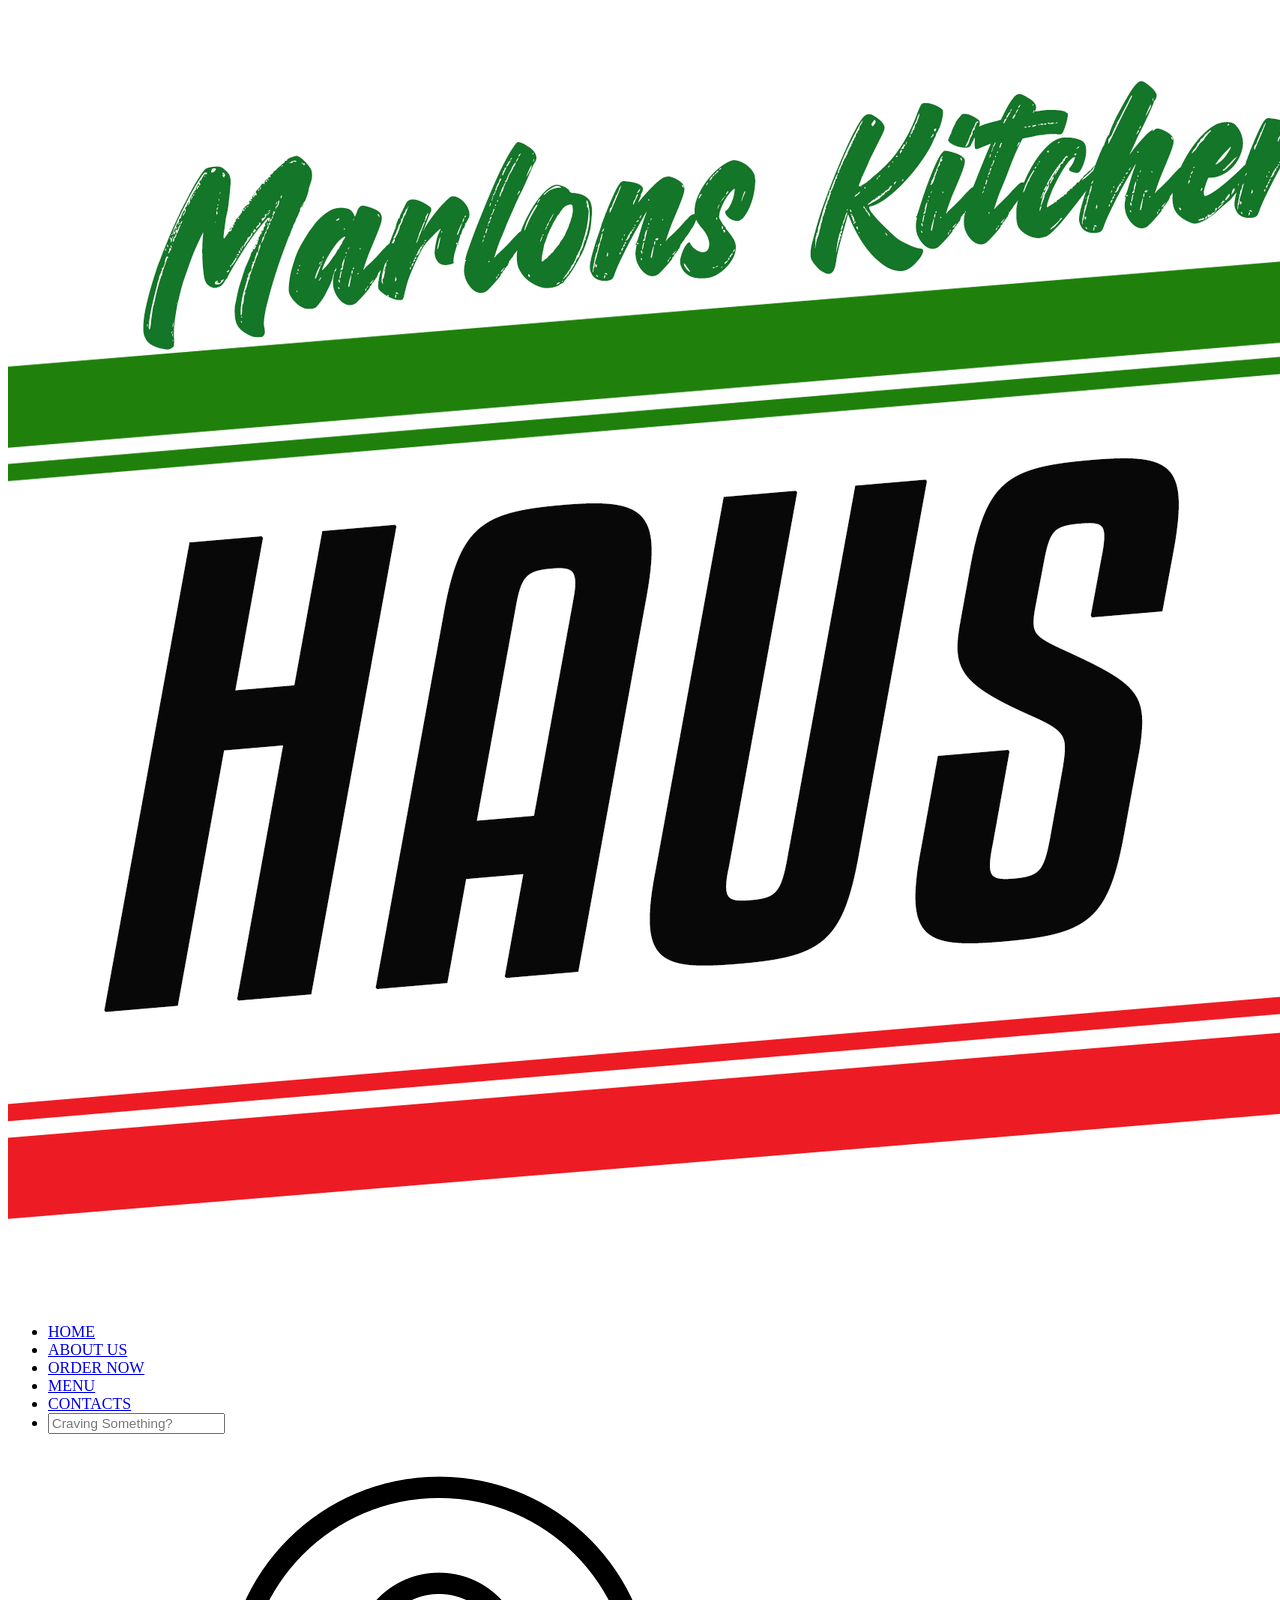
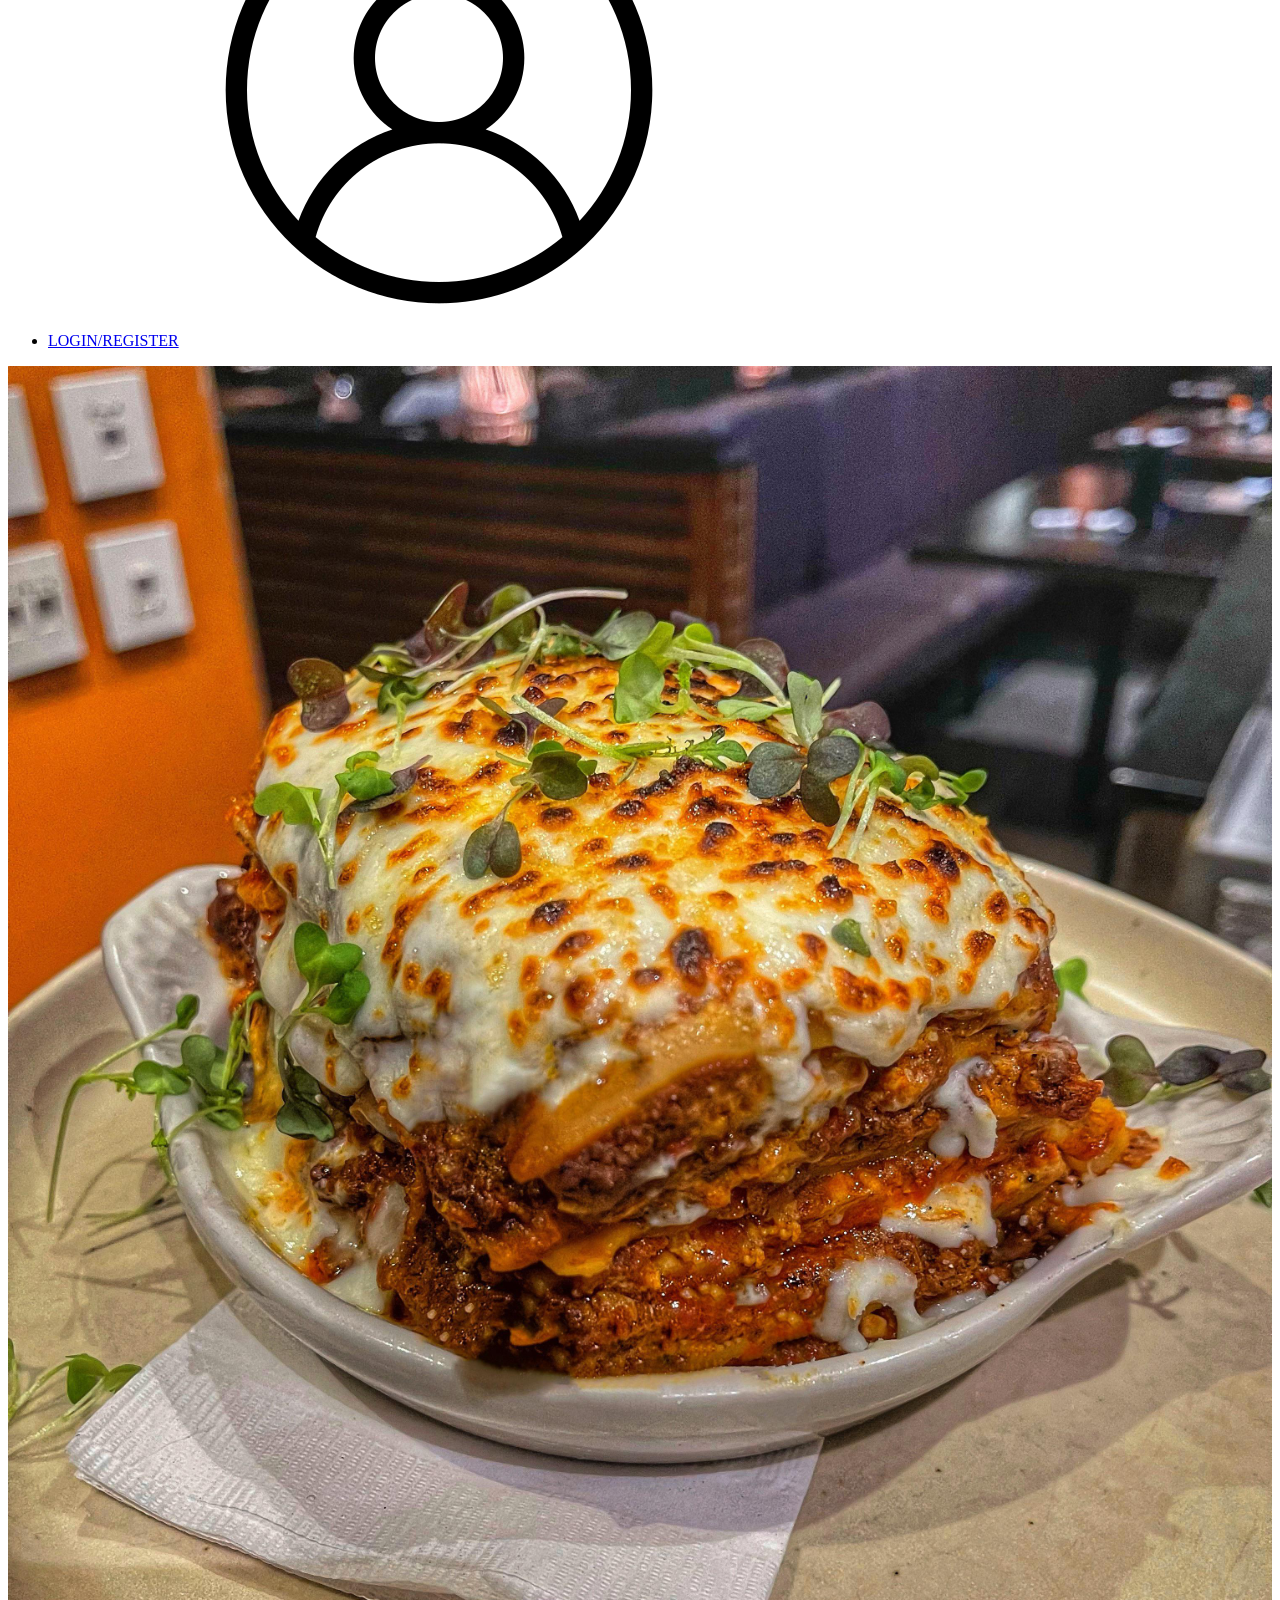
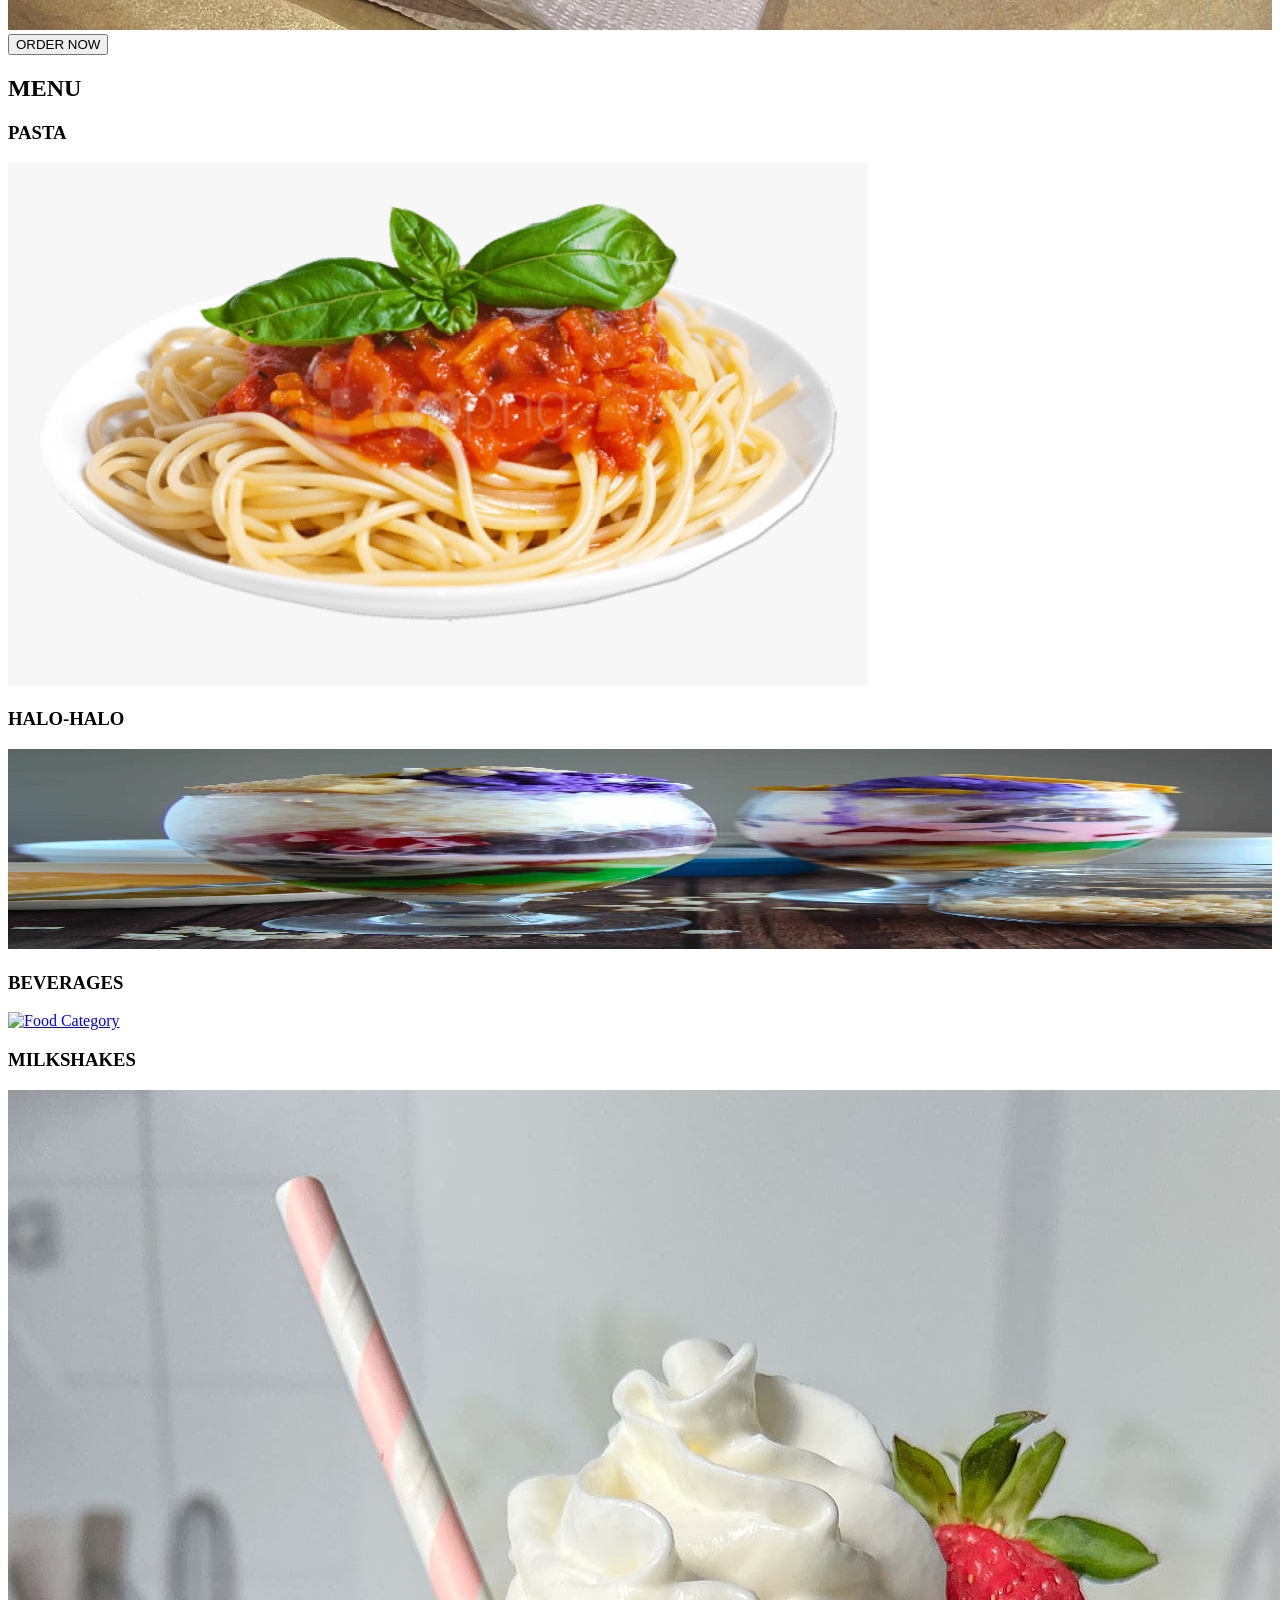
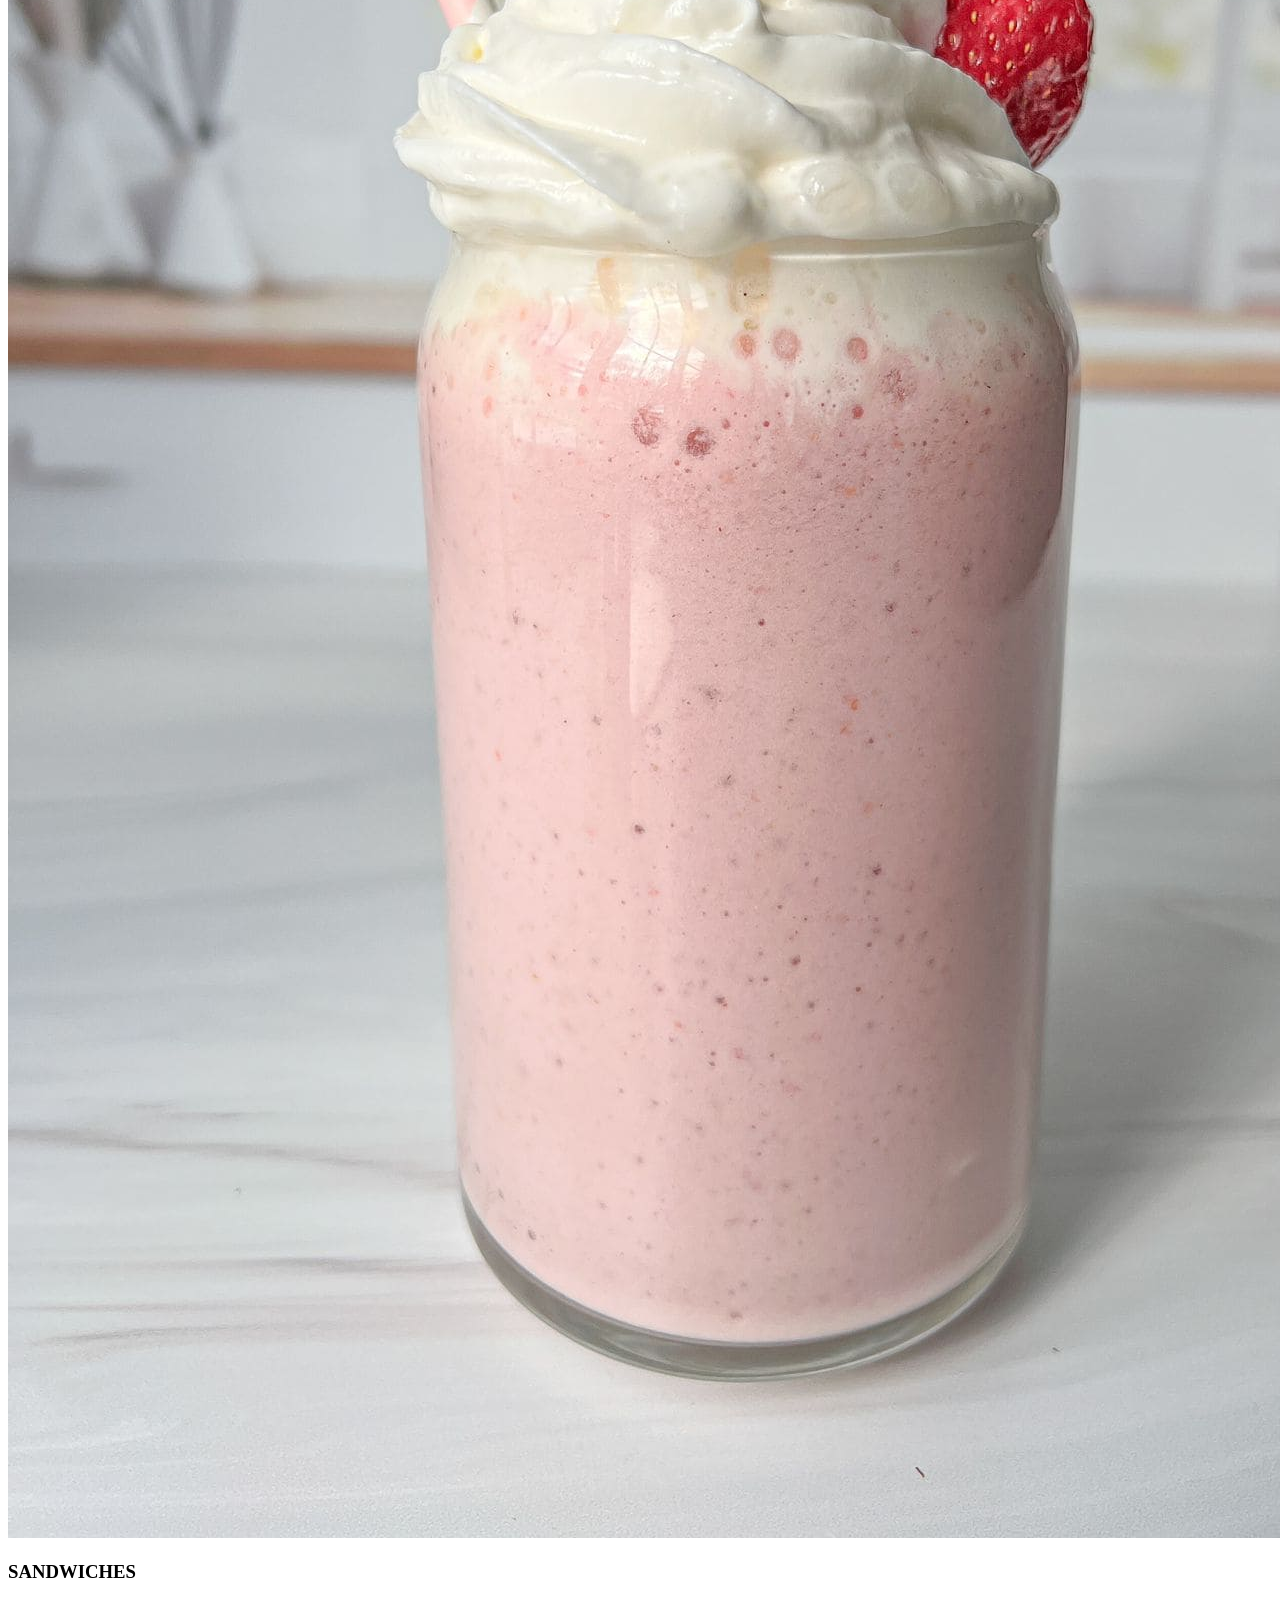
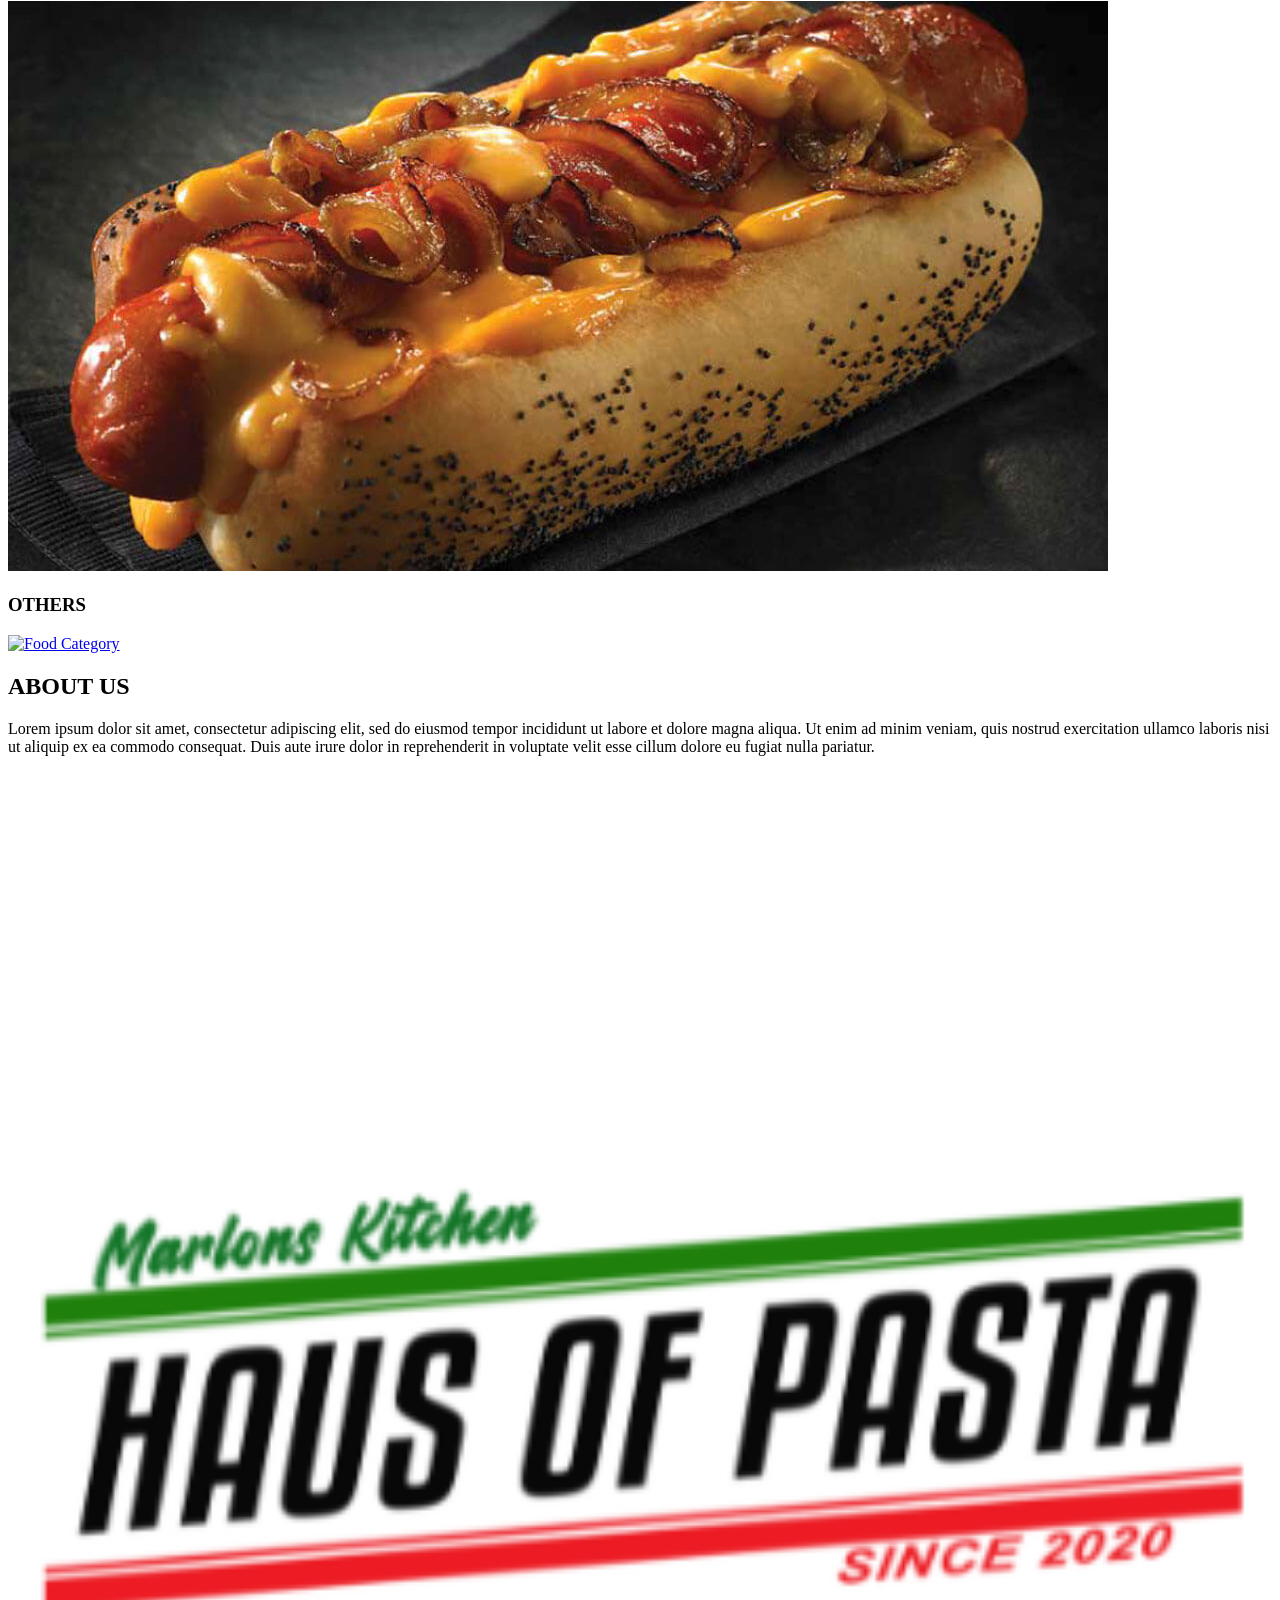
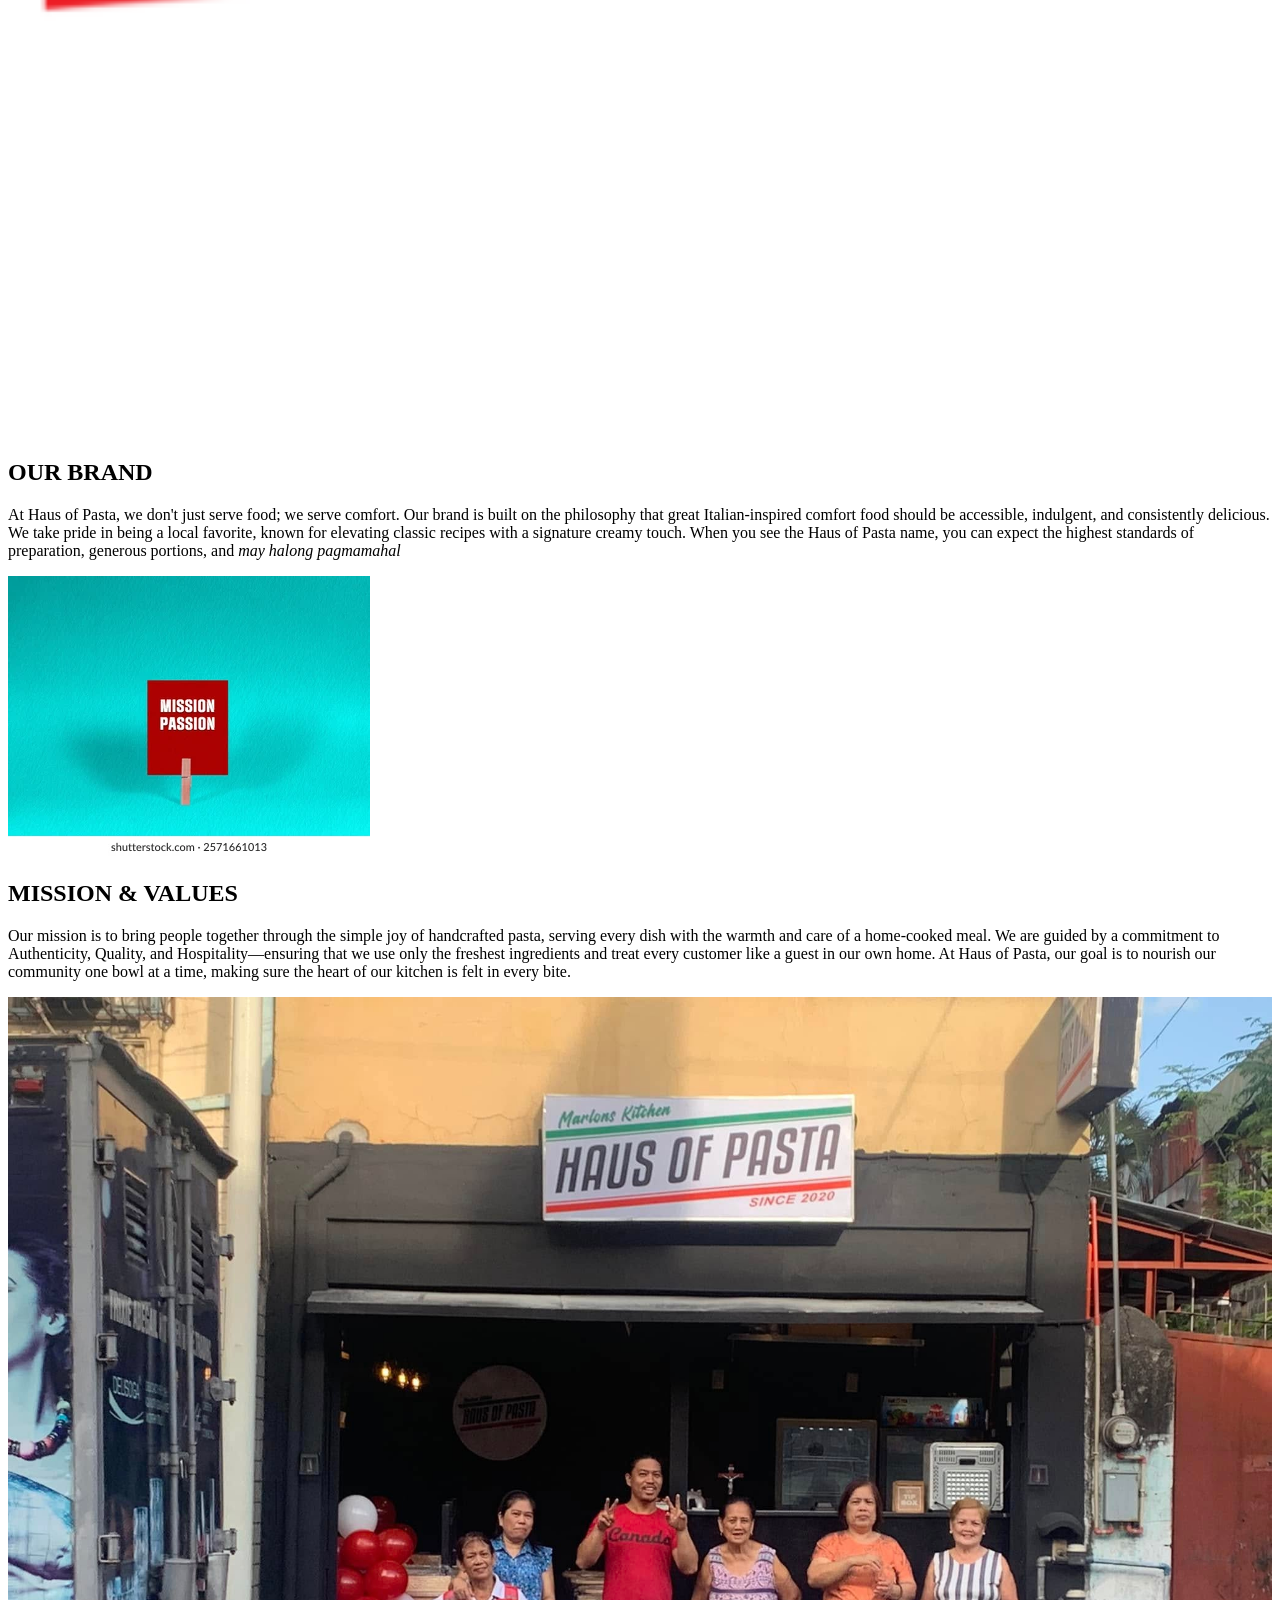
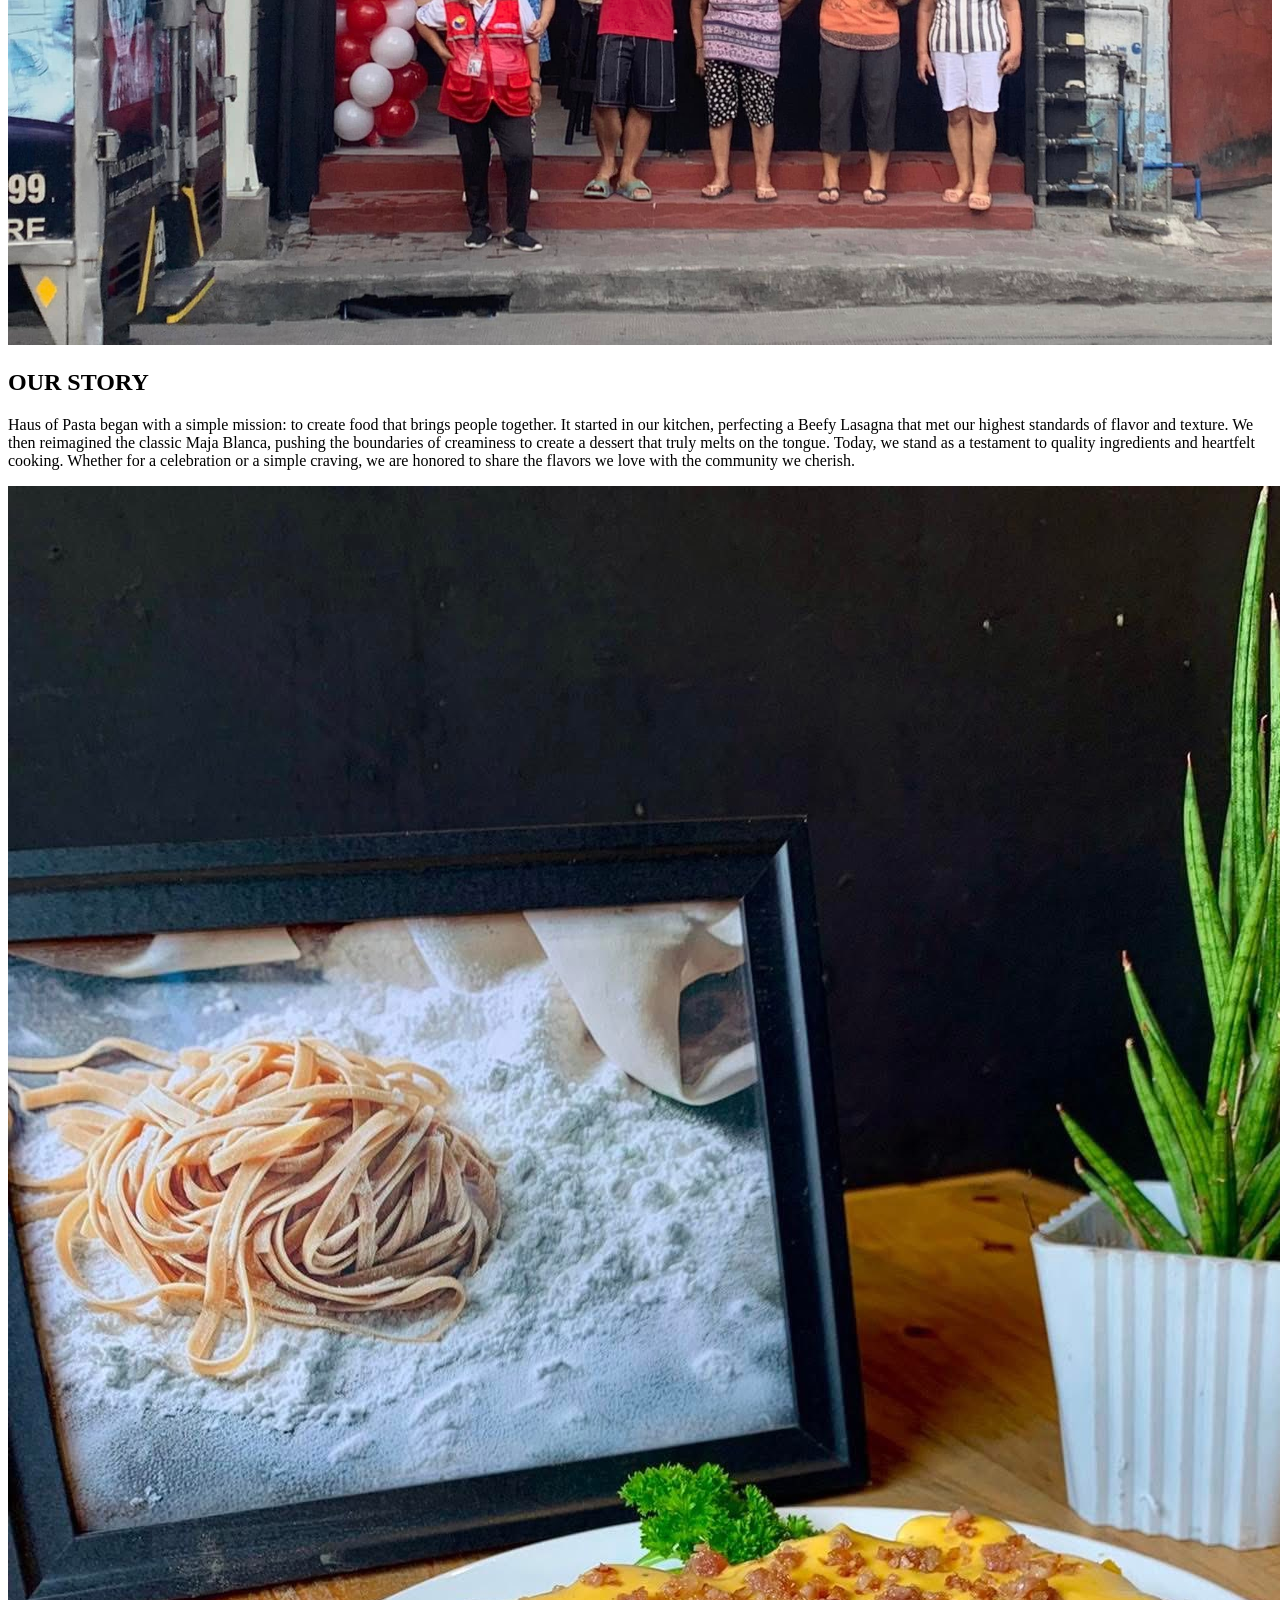
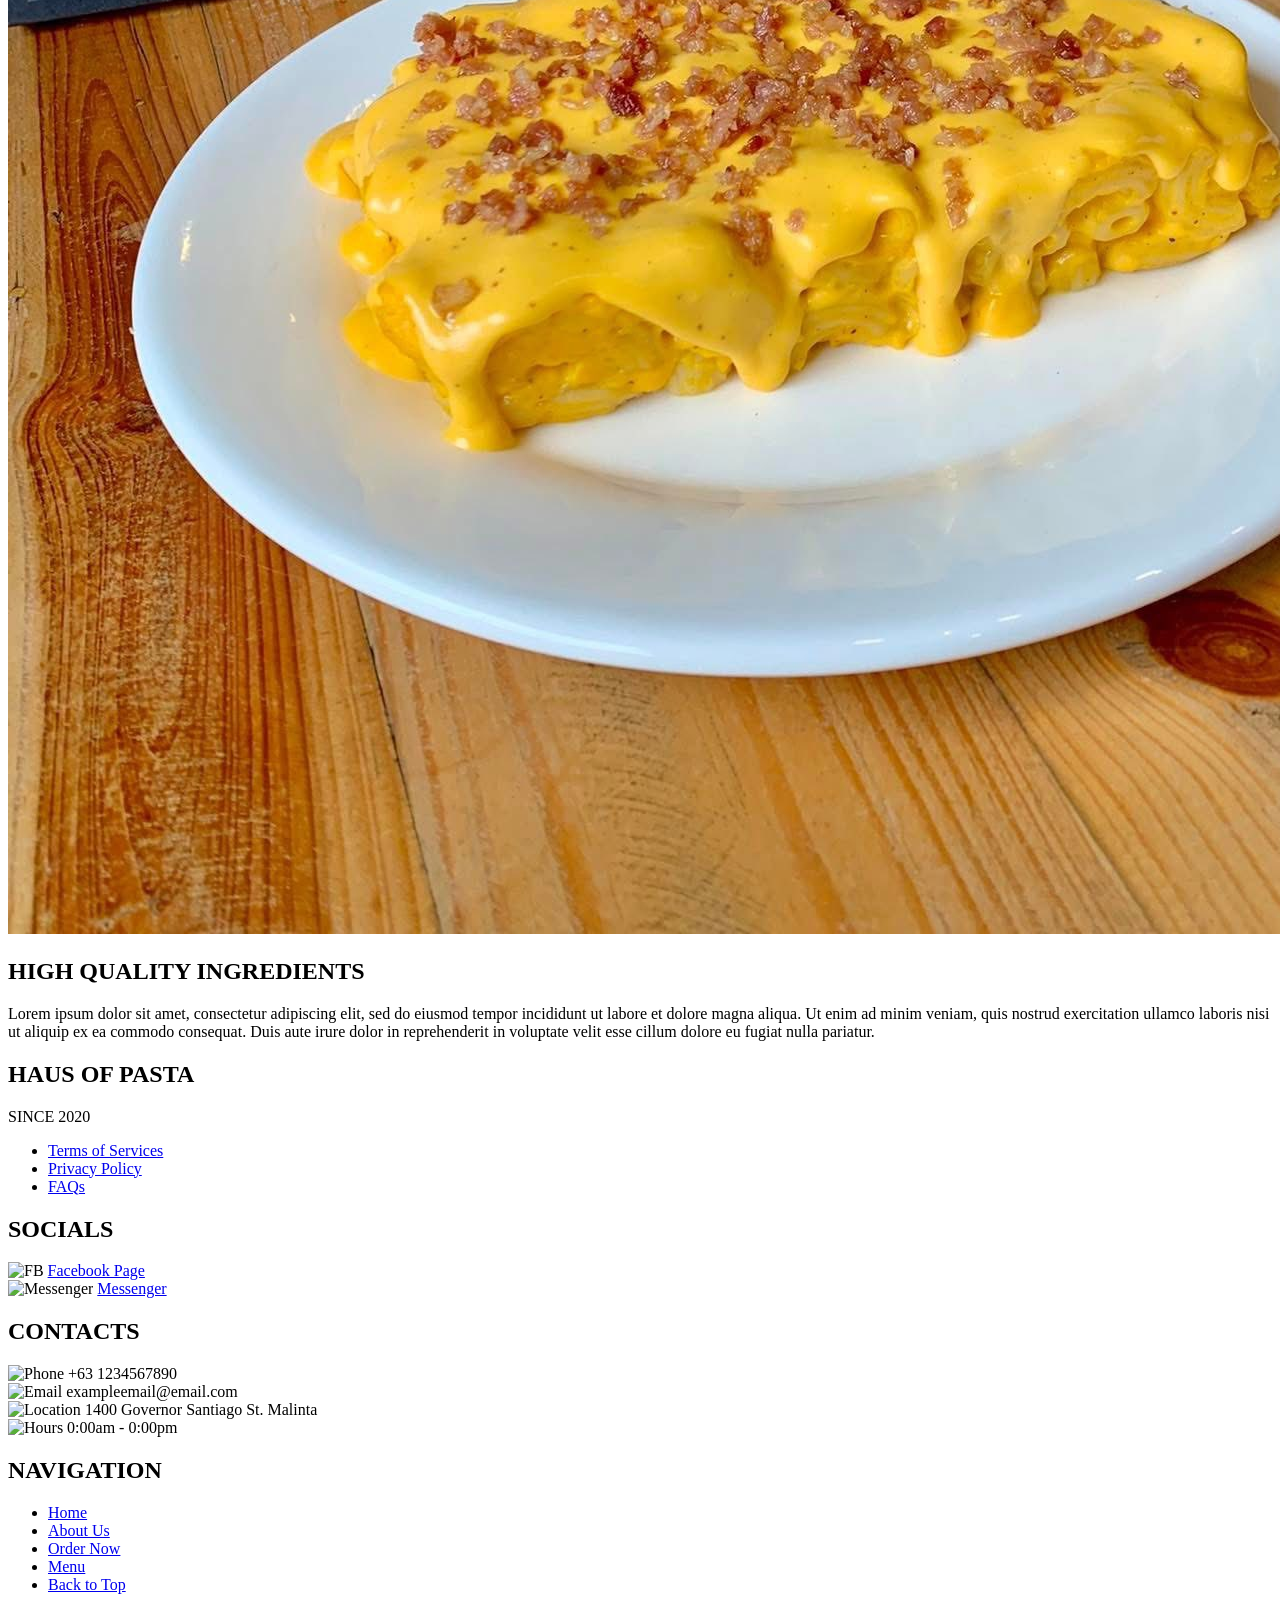
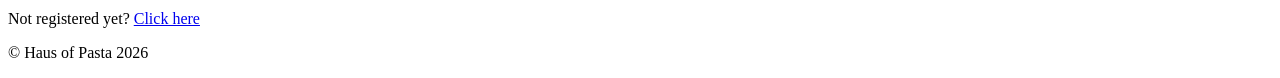
==== index.html @ d028246e "Add files via upload" ====
<!DOCTYPE html>
<html lang="en">
<head>
    <meta charset="UTF-8">
    <meta name="viewport" content="width=device-width, initial-scale=1.0">
    <link  rel="icon" type="image/png" href="/assets/Favicon.png">
    <title>Haus of Pasta</title>
    <link rel="stylesheet" href="/css/style.css">
    <link href="https://fonts.googleapis.com/css2?family=Inter:wght@400;700;900&display=swap" rel="stylesheet">
</head>
<body>

<header class="main-nav">
    <div class="logo">
        <img src="/assets/Logo.png" alt="Logo">
    </div>
    <nav class="nav-links">
        <ul>
            <li><a href="index.html">HOME</a></li>
            <li><a href="index.html#aboutUs">ABOUT US</a></li>
            <li><a href="order_form.html">ORDER NOW</a></li>
            <li><a href="menu.html">MENU</a></li>
            <li><a href="index.html#contact">CONTACTS</a></li>

            <li class="search-area">
                <input type="text" id="searchBox" placeholder="Craving Something?">
            </li>

            <li id="log_regArea">   
                <a href="log_reg.html">LOGIN/REGISTER</a>
                <img src="/assets/profile.png" alt="Profile">
            </li>
        </ul>
    </nav>
            
    </header>
     <span class="stripe1"></span>
    <section class="hero-section">
        
        <div class="slideShow">
            <div class="mySlides">
            <img src="/assets/5pa4serhir581.jpg" style="width:100%">

            <!-- 
            <div class="mySlides">
            <div class="numbertext">2 / 3</div>
            <img src="/assets/37-371273_pasta-pomodoro-hd-png-download.png" style="width:100%">

            <div class="mySlides">
            <div class="numbertext">3 / 3</div>
            <img src="/assets/360_F_109362819_xQOWZnMKazTy9PMsYRcBH3CUtgZEmG2Z.jpg" style="width:100%">
        </div> -->
            <!-- <img src="" alt="Slide 1">
            <img src="" alt="Slide 2">
            <img src="" alt="Slide 3">
        </div> -->

            <!-- <div style="text-align:center">
    <span class="dot"></span> 
    <span class="dot"></span> 
    <span class="dot"></span> 
        </div> -->
        <div class="hero-button-wrapper">
            <a href="menu.html"><button class="btn">ORDER NOW</button></a>
        </div>
        <span class="stripe2"></span>

    </section>
        <!-- <a href="menu.html" style="text-align: center; justify-content: center;"><button class="btn" href="menu.html" style="border: none; background-color: green; color: white;">Order Now!</button></a> -->


        

    <!-- <section class="mainBody">
        <div>
            <h1 style="color: #ffffff">Hello World</h1>
        </div>
    </section> -->

    <section class="menu-section">
    <h1 class="menu-title">MENU</h1>
    
    <div class="menu-grid">
        <div class="menu-card">
            <h3>PASTA</h3>
            <div class="image-container">
                <a href="#"><img src="/assets/37-371273_pasta-pomodoro-hd-png-download.png" alt="Food Category"></a>
            </div>
        </div>

        <div class="menu-card">
            <h3>HALO-HALO</h3>
            <div class="image-container">
                <a href="#"><img src="/assets/halo-halo-7.jpg" alt="Food Category" style="width: 100%; height: 200px;"></a>
            </div>
        </div>

        <div class="menu-card">
            <h3>BEVERAGES</h3>
            <div class="image-container">
                <a href="#"><img src="/assets/Root_beer_in_glass_mug.jpg" alt="Food Category"></a>
            </div>
        </div>

        <div class="menu-card">
            <h3>MILKSHAKES</h3>
            <div class="image-container">
                <a href="#"><img src="/assets/Strawberry-Protein-Shake-.jpeg" alt="Food Category"></a>
            </div>
        </div>

        <div class="menu-card">
            <h3>SANDWICHES</h3>
            <div class="image-container">
                <a href="#"><img src="/assets/recipe-desktop-merkts-cheesy-hot-dawg.jpg" alt="Food Category"></a>
            </div>
        </div>

        <div class="menu-card">
            <h3>OTHERS</h3>
            <div class="image-container">
                <a href="#"><img src="" alt="Food Category"></a>
            </div>
        </div>
    </div>
</section>

<section class="about_usSection" id="aboutUs">
<div class="about-header">
        <h1>ABOUT US</h1>
        <p class="about-intro">
            Lorem ipsum dolor sit amet, consectetur adipiscing elit, sed do eiusmod tempor incididunt ut labore et dolore magna aliqua. 
            Ut enim ad minim veniam, quis nostrud exercitation ullamco laboris nisi ut aliquip ex ea commodo consequat. 
            Duis aute irure dolor in reprehenderit in voluptate velit esse cillum dolore eu fugiat nulla pariatur.
        </p>
    </div>

    <div class="about-features">
        <div class="feature-item">
            <div class="circle-img"><img src="/assets/Favicon.png" alt="Our Brand" style="width: 100%; height: 100%;"></div>
            <h2>OUR BRAND</h2>
            <p>At Haus of Pasta, we don't just serve food; we serve comfort. Our brand is built on the philosophy that great Italian-inspired comfort food should be accessible, indulgent, and consistently delicious. We take pride in being a local favorite, known for elevating classic recipes with a signature creamy touch. When you see the Haus of Pasta name, you can expect the highest standards of preparation, generous portions, and <i>may halong pagmamahal</i></p>
        </div>

        <div class="feature-item">
            <div class="circle-img"><img src="/assets/mission-passion-symbol-concept-words-260nw-2571661013.webp" alt="Mission & Values"></div>
            <h2>MISSION & VALUES</h2>
            <p>Our mission is to bring people together through the simple joy of handcrafted pasta, serving every dish with the warmth and care of a home-cooked meal. We are guided by a commitment to Authenticity, Quality, and Hospitality—ensuring that we use only the freshest ingredients and treat every customer like a guest in our own home. At Haus of Pasta, our goal is to nourish our community one bowl at a time, making sure the heart of our kitchen is felt in every bite.</p>
        </div>

        <div class="feature-item">
            <div class="circle-img"><img src="/assets/hausofpastaStory.jpg" alt="Our Story" style="width: 100%; height: 100%;"></div>
            <h2>OUR STORY</h2>
            <p>Haus of Pasta began with a simple mission: to create food that brings people together. It started in our kitchen, perfecting a Beefy Lasagna that met our highest standards of flavor and texture. We then reimagined the classic Maja Blanca, pushing the boundaries of creaminess to create a dessert that truly melts on the tongue.

Today, we stand as a testament to quality ingredients and heartfelt cooking. Whether for a celebration or a simple craving, we are honored to share the flavors we love with the community we cherish.</p>
        </div>
    </div>

    <div class="ingredients-row">
        <div class="ingredients-img">
            <img src="/assets/macncheese.jpg" alt="High Quality Ingredients">
        </div>
        <div class="ingredients-text">
            <h2>HIGH QUALITY INGREDIENTS</h2>
            <p>Lorem ipsum dolor sit amet, consectetur adipiscing elit, sed do eiusmod tempor incididunt ut labore et dolore magna aliqua. Ut enim ad minim veniam, quis nostrud exercitation ullamco laboris nisi ut aliquip ex ea commodo consequat. Duis aute irure dolor in reprehenderit in voluptate velit esse cillum dolore eu fugiat nulla pariatur.</p>
        </div>
    </div>
</section>



<footer class="site-footer" id="contact">
    <div class="footer-container">
        <div class="footer-col">
            <h2>HAUS OF PASTA</h2>
            <p class="since-text">SINCE 2020</p>
            <ul class="footer-links">
                <li><a href="#">Terms of Services</a></li>
                <li><a href="#">Privacy Policy</a></li>
                <li><a href="#">FAQs</a></li>
            </ul>
        </div>

        <div class="footer-col">
            <h2>SOCIALS</h2>
            <div class="contact-item">
                <img src="/assets/facebook-icon.png" alt="FB">
                <a href="https://www.facebook.com/HausofPastabyMarlonsKitchen" ><span>Facebook Page</span></a>
            </div>
            <div class="contact-item">
                <img src="/assets/messenger-icon.png" alt="Messenger">
                <a href="https://www.facebook.com/HausofPastabyMarlonsKitchen" ><span>Messenger</span></a>
            </div>
        </div>

        <div class="footer-col">
            <h2>CONTACTS</h2>
            <div class="contact-item">
                <img src="/assets/phone-icon.png" alt="Phone">
                <span>+63 1234567890</span>
            </div>
            <div class="contact-item">
                <img src="/assets/email-icon.png" alt="Email">
                <span>exampleemail@email.com</span>
            </div>
            <div class="contact-item">
                <img src="/assets/location-icon.png" alt="Location">
                <span>1400 Governor Santiago St. Malinta</span>
            </div>
            <div class="contact-item">
                <img src="/assets/clock-icon.png" alt="Hours">
                <span>0:00am - 0:00pm</span>
            </div>
        </div>

        <div class="footer-col">
            <h2>NAVIGATION</h2>
            <ul class="footer-nav">
                <li><a href="#">Home</a></li>
                <li><a href="#">About Us</a></li>
                <li><a href="#">Order Now</a></li>
                <li><a href="#">Menu</a></li>
                <li><a href="#">Back to Top</a></li>
            </ul>
            <p class="reg-text">Not registered yet? <a href="log_reg.html">Click here</a></p>
        </div>
    </div>

    <div class="footer-bottom">
        <p>&copy; Haus of Pasta 2026</p>
    </div>
</footer>

<script src="/javascript/script.js"></script>


</body>
</html>
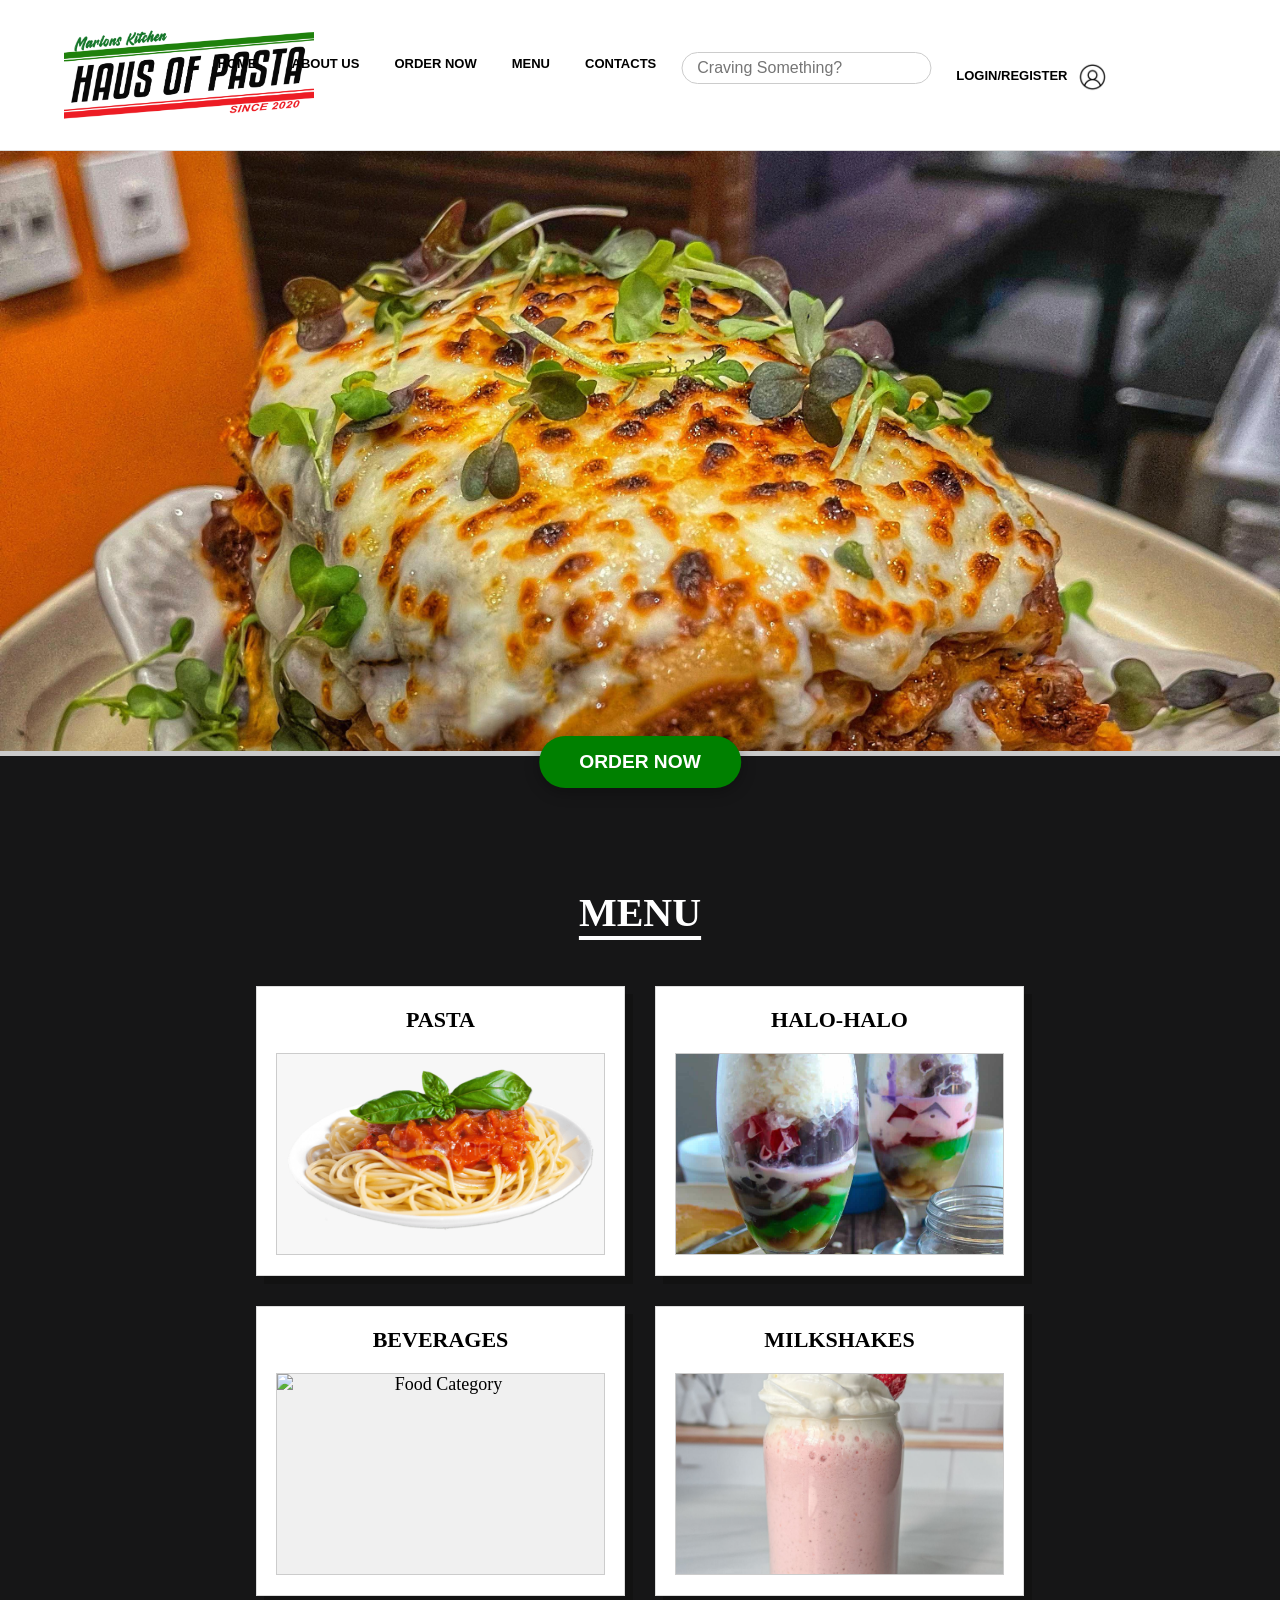
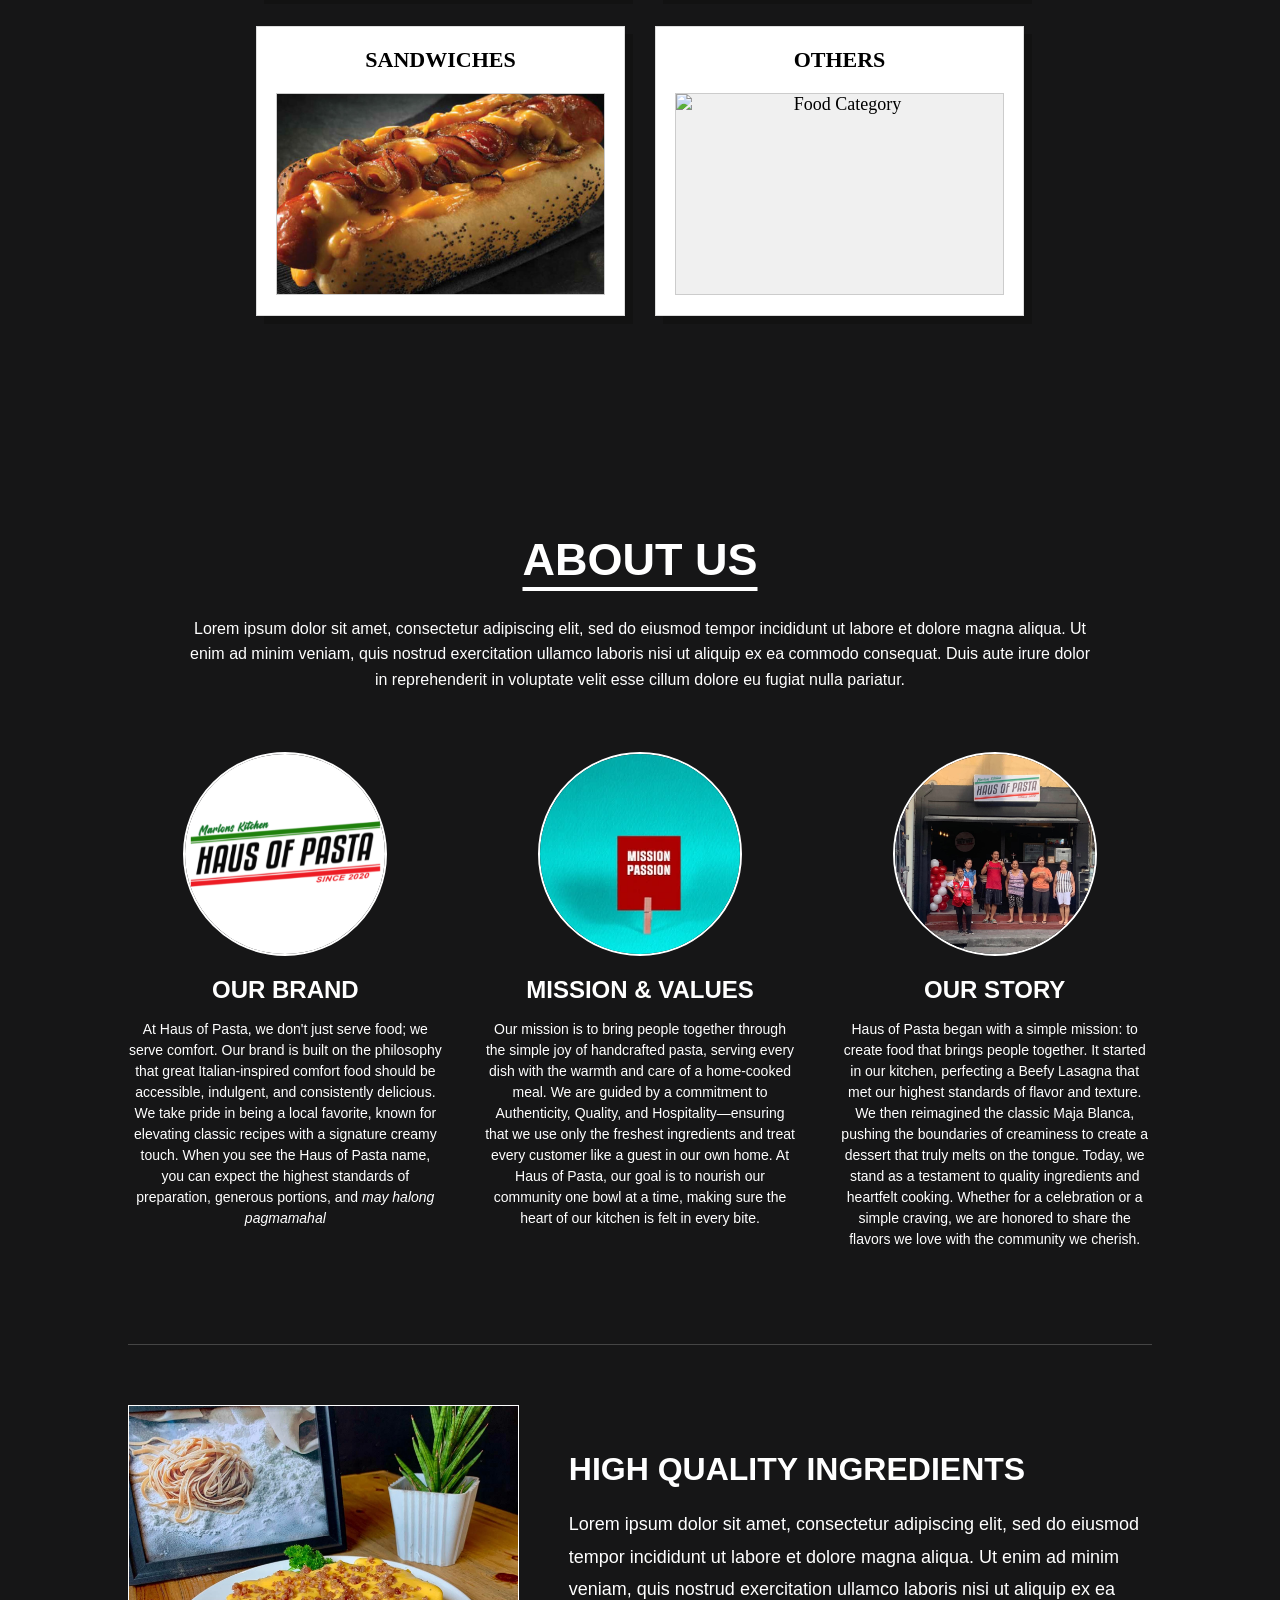
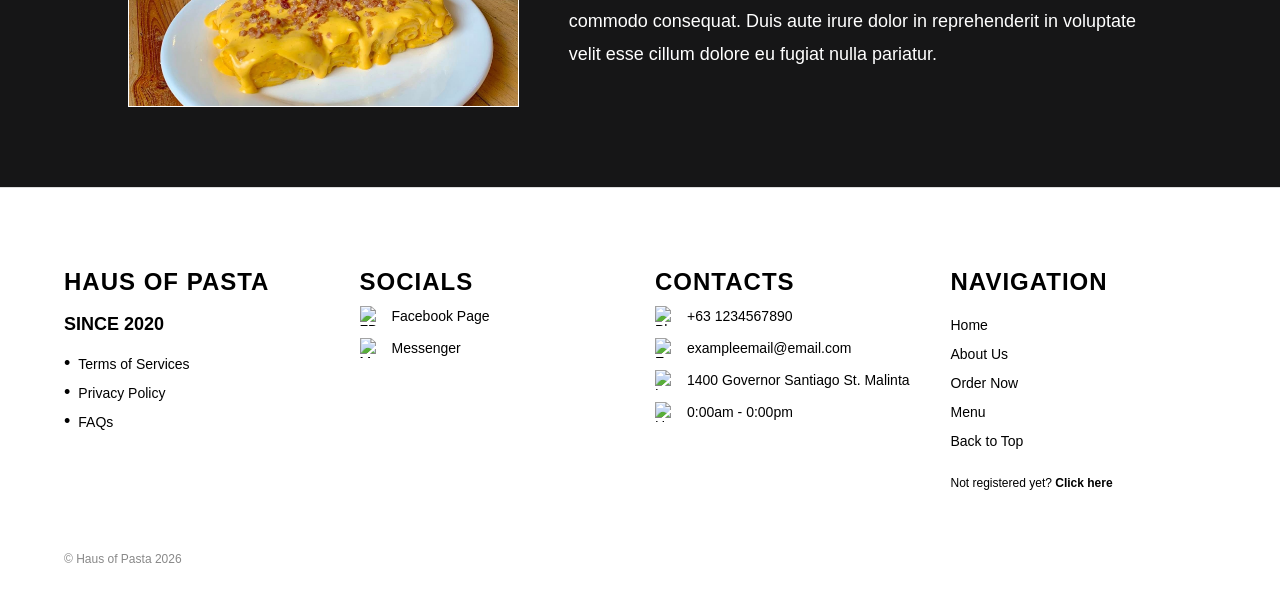
==== commit 41ce91fa: "Update index.html" ====
--- a/index.html
+++ b/index.html
@@ -5,7 +5,7 @@
     <meta name="viewport" content="width=device-width, initial-scale=1.0">
     <link  rel="icon" type="image/png" href="/assets/Favicon.png">
     <title>Haus of Pasta</title>
-    <link rel="stylesheet" href="/css/style.css">
+    <link rel="stylesheet" href="style.css">
     <link href="https://fonts.googleapis.com/css2?family=Inter:wght@400;700;900&display=swap" rel="stylesheet">
 </head>
 <body>
@@ -236,4 +236,4 @@
 
 
 </body>
-</html>+</html>
--- a/style.css
+++ b/style.css
@@ -0,0 +1,705 @@
+@font-face {
+    font-family: 'Norwester', serif;
+    src: url('fonts/norwester.woff2') format('woff2'),
+         url('fonts/norwester.woff') format('woff'),
+         url('fonts/norwester.otf') format('opentype');
+    font-weight: normal;
+    font-style: normal;
+}
+
+/* section {
+    background-image: url('/assets/fresh-vegetables-showcasing-colorful-ingredients-png.png');
+    background-repeat: repeat;
+    background-position: left;
+    background-size: contain; 
+} */
+
+a {
+    text-decoration: none;
+    color: black;
+}
+
+html {
+    scroll-behavior: smooth;
+}
+
+body {
+    font-family: 'Norwester';
+    background-color: #161617; 
+    color: #ffffff;
+    margin: 0;
+    padding: 0;
+    box-sizing: border-box;
+    font-size: large;
+    
+} 
+
+/* Main Navigation*/
+.main-nav {
+    font-family: 'Norwester', sans-serif;
+    display: flex;
+    align-items: center;
+    padding: 20px 5%;
+    background-color: #fff;
+    border-bottom: 1px solid #ddd;
+}
+
+.main-nav {
+    display: flex;
+    justify-content: space-between; 
+    align-items: center;
+}
+
+.main-nav img {
+    padding: 2.05% 0% 0%; 
+    width: auto; 
+    height: 100px; 
+}
+
+
+
+.nav-links {
+    position: absolute;
+    left: 50%;
+    transform: translateX(-50%);
+
+}
+
+.nav-links li {
+    margin-left: 10px;
+    margin-right: 15px;
+    text-align: center;
+    justify-items: center;
+}
+
+.nav-links ul {
+     list-style-type: none;
+     display: flex;
+    
+}
+
+.nav-links a {
+    padding-left: 10px;
+    text-decoration: none;
+    color: #000;
+    font-weight: 700;
+    font-size: 13px;
+    display: inline-block;
+    white-space: nowrap;
+}
+
+/* .nav-links a::after {
+    content: '';
+    border-bottom: 2px solid white;
+    width: 0%; 
+    height: 6px;
+    position: absolute;
+    bottom: 0;
+    left: 0;
+    
+} */
+
+
+.nav-links a:hover {    
+    color:green;
+    transition: 0.1s;
+}
+
+/* Search Bar styling */
+.searchBar {
+    display: flex;
+    align-items: center; /* Vertically centers items */
+    justify-content: center;
+    gap: 15px;
+    flex-wrap: wrap; /* Allows wrapping on smaller screens */
+    max-width: 1200px;
+    margin: 0 auto;
+}
+
+
+/* .search-area {
+    
+} */
+
+#searchBox {
+    font-family: 'Norwester', sans-serif;
+    font-size: 16px;
+    padding: 6px 15px;
+    border: 1px solid #ccc;
+    /* border-radius: 20px; Rounded look */
+    width: 250px; 
+    outline: none;
+}
+
+#log_regArea {
+    margin-left: auto; /* This pushes the item to the right-most side */
+    display: flex;
+    align-items: center;
+    gap: 10px; /* Space between text and icon */
+}
+
+#log_regArea img {
+    width: 30px; /* Adjusted size for better fit */
+    height: 30px;
+    display: flex-end;
+    /* padding-left: 200px; */
+}
+.searchBar input {
+    font-family: 'Norwester', sans-serif; /* Keeps the clean look */
+    font-size: 25px;
+    border: 1px solid #ccc;
+    width: 25px;
+    height: auto;
+    border-radius: 4px;
+}
+
+/* Hero Section */
+
+/* .hero-section img {
+    flex: 0 0 100%; 
+    scroll-snap-align: start;
+
+} */
+
+/* Carousel */
+
+/* .mySlides {
+    display: none;
+} */
+
+.mySlides img {
+    
+}
+
+/* .slideShow {
+    max-width: 100%;
+    position: relative;
+    margin: auto;
+}
+
+
+.dot {
+  height: 15px;
+  width: 15px;
+  margin: 0 2px;
+  background-color: #bbb;
+  border-radius: 50%;
+  display: inline-block;
+  transition: background-color 0.6s ease;
+}
+
+.numbertext {
+  color: #f2f2f2;
+  font-size: 12px;
+  padding: 8px 12px;
+  position: absolute;
+  top: 0;
+}
+
+.active {
+  background-color: #7c7c7c;
+}
+
+/* Fading animation */
+/* .fade {
+  animation-name: fade;
+  animation-duration: 1.5s;
+}
+
+@keyframes fade {
+  from {opacity: .4} 
+  to {opacity: 1}
+} */
+
+/* Body */
+/* .mainBody {
+    align-items: center;
+    text-align: center;
+    height: 1500px;
+    width: 100%;
+} */ 
+
+
+.hero-section {
+position: relative;
+background-color:rgb(202, 202, 202);
+background-repeat: no-repeat;
+background-size: cover; 
+background-blend-mode: multiply;
+text-align:center;
+height: 20%;
+width: 100%;
+
+}
+
+.hero-section img {
+    height: 600px;
+    object-position: 0% 25%;
+    object-fit: cover;
+}
+
+.hero-button-wrapper {
+    position: absolute;
+    top: 101%;             
+    left: 50%;           
+    transform: translate(-50%, -50%); 
+    z-index: 10;          
+}
+
+
+.btn {
+    padding: 15px 40px;
+    font-size: 1.2rem;
+    font-weight: 700;
+    border: none;
+    background-color: green;
+    color: white;
+    cursor: pointer;
+    border-radius: 50px; 
+    box-shadow: 0 4px 15px rgba(0,0,0,0.3); 
+    transition: transform 0.2s, background-color 0.2s;
+}
+
+.btn:hover {
+    background-color: #006400; 
+    transform: scale(1.05);    
+}
+/* Menu Section Styling */
+.menu-section {
+    padding: 100px 20%;
+    background-color: #161617; 
+    text-align: center;
+    /* background-image: url('/assets/fresh-vegetables-showcasing-colorful-ingredients-png.png'); */
+    background-repeat: repeat;
+    background-position: left;
+    background-size: contain; 
+    
+}
+
+.menu-title {
+    font-family: 'Inter', serif;
+    font-size: 40px;
+    color: #ffffff;
+    text-decoration: underline;
+    text-underline-offset: 10px;
+    margin-bottom: 50px;
+}
+
+/* The Grid Container */
+.menu-grid {
+    display: grid;
+    grid-template-columns: repeat(auto-fit, minmax(300px, 1fr));
+    gap: 40px;
+    max-width: 1200px;
+    margin: 0 auto;
+}
+
+/* Individual Card Styling */
+.menu-card {
+    background-color: #ffffff;
+    padding: 20px;
+    border: 1px solid #ddd;
+    box-shadow: 8px 8px 0px rgba(0, 0, 0, 0.2); /* Slight shadow for depth */
+    display: flex;
+    flex-direction: column;
+    align-items: center;
+}
+
+.menu-card h3 {
+    font-family: 'Inter', serif;
+    color: #000000;
+    margin-top: 0;
+    margin-bottom: 20px;
+    font-size: 22px;
+}
+
+.image-container {
+    width: 100%;
+    height: 200px;
+    border: 1px solid rgb(136, 136, 136, 35%); 
+    overflow: hidden;
+    background-color: #f0f0f0; 
+}
+
+.image-container img {
+    width: 100%;
+    height: 100%;
+    object-fit: cover;
+    display: block;
+}
+
+/* About us Section */
+
+.about_usSection {
+    padding: 80px 10%;
+    color: #ffffff;
+    text-align: center;
+    background-color: transparent;
+    /* background-image: url('/assets/fresh-vegetables-showcasing-colorful-ingredients-png.png'); */
+    background-repeat: no-repeat;
+    background-position: right;
+    background-size: contain; 
+}
+.about-header h1 {
+    font-family: 'Norwester', sans-serif;
+    font-size: 45px;
+    text-decoration: underline;
+    text-underline-offset: 12px;
+    margin-bottom: 30px;
+}
+
+.about-intro {
+    max-width: 900px;
+    margin: 0 auto 60px auto;
+    line-height: 1.6;
+    font-family: 'Inter', sans-serif;
+    font-size: 16px;
+}
+
+/* Three Column Features */
+.about-features {
+    display: flex;
+    justify-content: space-between;
+    gap: 40px;
+    margin-bottom: 80px;
+}
+
+.feature-item {
+    flex: 1;
+}
+
+.circle-img {
+    width: 200px;
+    height: 200px;
+    border-radius: 50%; /* Makes the image a circle */
+    border: 2px solid #fff;
+    margin: 0 auto 20px auto;
+    overflow: hidden;
+    background-color: #333; /* Placeholder for blank images */
+}
+
+.circle-img img {
+    width: 110%;
+    height: 110%;
+    object-fit: cover;
+    /* left: 20px; */
+}
+
+.feature-item h2 {
+    font-family: 'Norwester', sans-serif;
+    font-size: 24px;
+    margin-bottom: 15px;
+}
+
+.feature-item p {
+    font-family: 'Inter', sans-serif;
+    font-size: 14px;
+    line-height: 1.5;
+}
+
+/* Ingredients Section */
+.ingredients-row {
+    display: flex;
+    align-items: center;
+    gap: 50px;
+    text-align: left;
+    border-top: 1px solid rgba(255,255,255,0.2);
+    padding-top: 60px;
+}
+
+.ingredients-img {
+    flex: 1;
+    border: 1px solid #fff;
+    height: 300px;
+    background-color: #333;
+}
+
+.ingredients-img img {
+    width: 100%;
+    height: 100%;
+    object-fit: cover;
+}
+
+.ingredients-text {
+    flex: 1.5;
+}
+
+.ingredients-text h2 {
+    font-family: 'Norwester', sans-serif;
+    font-size: 32px;
+    margin-bottom: 20px;
+}
+
+.ingredients-text p {
+    font-family: 'Inter', sans-serif;
+    line-height: 1.8;
+}
+
+/* login and Reg*/
+
+.logForm button, .regForm button {
+    margin-top: auto; 
+    align-self: center; 
+    padding: 5px 15px;
+    background: #f0f0f0;
+    border: 1px solid #767676;
+    cursor: pointer;
+    border-radius: 5px;
+}
+
+.logReg_container {
+  display: flex;
+  gap: 40px; /* Space between the two forms */
+  flex-wrap: wrap;
+  justify-content: center;
+  margin-top: 8%;
+  margin-bottom: 8%;
+}
+
+/* Form Card Styling */
+.logForm, .regForm {
+  background-color: #ffffff;
+  padding: 40px;
+  border-radius: 4px;
+  box-shadow: 8px 8px 0px rgba(0, 0, 0, 0.1); /* Subtle offset shadow */
+  width: 320px;
+  display: flex;
+  flex-direction: column;
+  align-items: center;
+}
+
+.logForm h1, .regForm h1 {
+    color: black;
+}
+
+
+/* Inputs */
+input {
+  width: 100%;
+  padding: 12px;
+  margin-bottom: 15px;
+  border: 1px solid #ccc;
+  border-radius: 20px; /* Rounded pill shape from image */
+  box-sizing: border-box;
+  outline: none;
+  font-size: 14px;
+}
+
+/* Menu */
+.menu-container {
+    padding: 50px 5%;
+    font-family: 'Montserrat', sans-serif; 
+    background-color: #000000;
+    border: 1px solid white;
+}
+
+.searchBar input{
+    width: 100%;
+}
+
+
+.menu-header {
+    display: flex;
+    justify-content: space-between;
+    align-items: center;
+    margin-bottom: 30px;
+    padding-bottom: 10px;
+}
+
+.menu-container h2 {
+    font-size: 2rem;
+    font-weight: 900;
+    text-align: center;
+    color: black;
+    display: flex;
+}
+
+.category-title {
+    font-size: 1.2rem;
+    margin: 20px 0;
+    color: #000000;
+    letter-spacing: 1px;
+}
+
+/* Grid Layout for Food Items */
+.menu-grid {
+    display: grid;
+    grid-template-columns: repeat(auto-fit, minmax(300px, 1fr));
+    gap: 30px;
+    margin-top: 20px;
+}
+
+/* Food Card Styling [cite: 414, 416] */
+.food-card {
+    background: #fdfdfd;
+    border: 1px solid #eee;
+    border-radius: 8px;
+    overflow: hidden;
+    transition: transform 0.2s;
+    text-align: center;
+}
+
+.food-card h4 {
+    color: black;
+}
+
+.food-card:hover {
+    transform: translateY(-5px);
+    box-shadow: 0 5px 15px rgba(0,0,0,0.1);
+}
+
+.food-image-placeholder {
+    width: 100%;
+    height: 200px;
+    background-color: #e0e0e0;
+    border-bottom: 1px solid #eee;
+}
+
+.food-info {
+    padding: 20px;
+}
+
+.food-info h4 {
+    font-size: 1.1rem;
+    font-weight: 700;
+    margin-bottom: 10px;
+}
+
+.description {
+    font-size: 0.85rem;
+    color: #000000;
+    margin-bottom: 15px;
+    line-height: 1.4;
+}
+
+.price {
+    font-weight: 700;
+    font-size: 1rem;
+    color: #000;
+    margin-bottom: 15px;
+}
+
+/* Button [cite: 411, 419] */
+.add-to-cart, .orderFood {
+    width: 100%;
+    padding: 10px;
+    background-color: #008b1e;
+    color: #fff;
+    border: none;
+    font-weight: 700;
+    cursor: pointer;
+    text-transform: uppercase;
+    font-size: 0.8rem;
+}
+
+.add-to-cart:hover, .orderFood:hover {
+    background-color: #333;
+}
+
+
+
+/* Footer Main Container */
+.site-footer {
+    background-color: #ffffff;
+    color: #000000;
+    padding: 60px 5% 20px 5%;
+    font-family: 'Inter', sans-serif; /* Standard text font */
+    border-top: 1px solid #ddd;
+    flex: 0 0 auto;
+}
+
+.footer-container {
+    display: flex;
+    justify-content: space-between;
+    flex-wrap: wrap;
+    gap: 30px;
+    max-width: 1200px;
+    margin: 0 auto;
+}
+
+.footer-col {
+    flex: 1;
+    min-width: 200px;
+}
+
+/* Typography */
+.footer-col h2 {
+    font-family: 'Norwester', sans-serif; /* Branding font */
+    font-size: 24px;
+    margin-bottom: 10px;
+    letter-spacing: 1px;
+}
+
+.since-text {
+    font-weight: bold;
+    margin-bottom: 15px;
+}
+
+/* Lists and Links */
+.footer-links, .footer-nav {
+    list-style: none;
+    padding: 0;
+}
+
+.footer-links li::before {
+    content: "•";
+    padding-right: 8px;
+}
+
+.footer-links li, .footer-nav li {
+    margin-bottom: 8px;
+}
+
+.footer-links a, .footer-nav a {
+    color: #000;
+    text-decoration: none;
+    font-size: 14px;
+}
+
+.footer-container ul li a {
+    text-decoration: none;
+}
+
+.footer-container a:hover {
+    color: green;
+    transition: 0.2s;
+}
+
+.footer-nav a {
+    text-decoration: underline; 
+}
+
+/* Icons and Contact Info */
+.contact-item {
+    display: flex;
+    align-items: center;
+    gap: 12px;
+    margin-bottom: 12px;
+    font-size: 14px;
+}
+
+.contact-item img {
+    width: 20px;
+    height: 20px;
+    object-fit: contain;
+}
+
+/* Bottom elements */
+.reg-text {
+    font-size: 12px;
+    margin-top: 25px;
+}
+
+.reg-text a {
+    color: #000;
+    font-weight: bold;
+}
+
+.footer-bottom {
+    margin-top: 50px;
+    font-size: 12px;
+    color: #888;
+    max-width: 1200px;
+    margin-left: auto;
+    margin-right: auto;
+}
